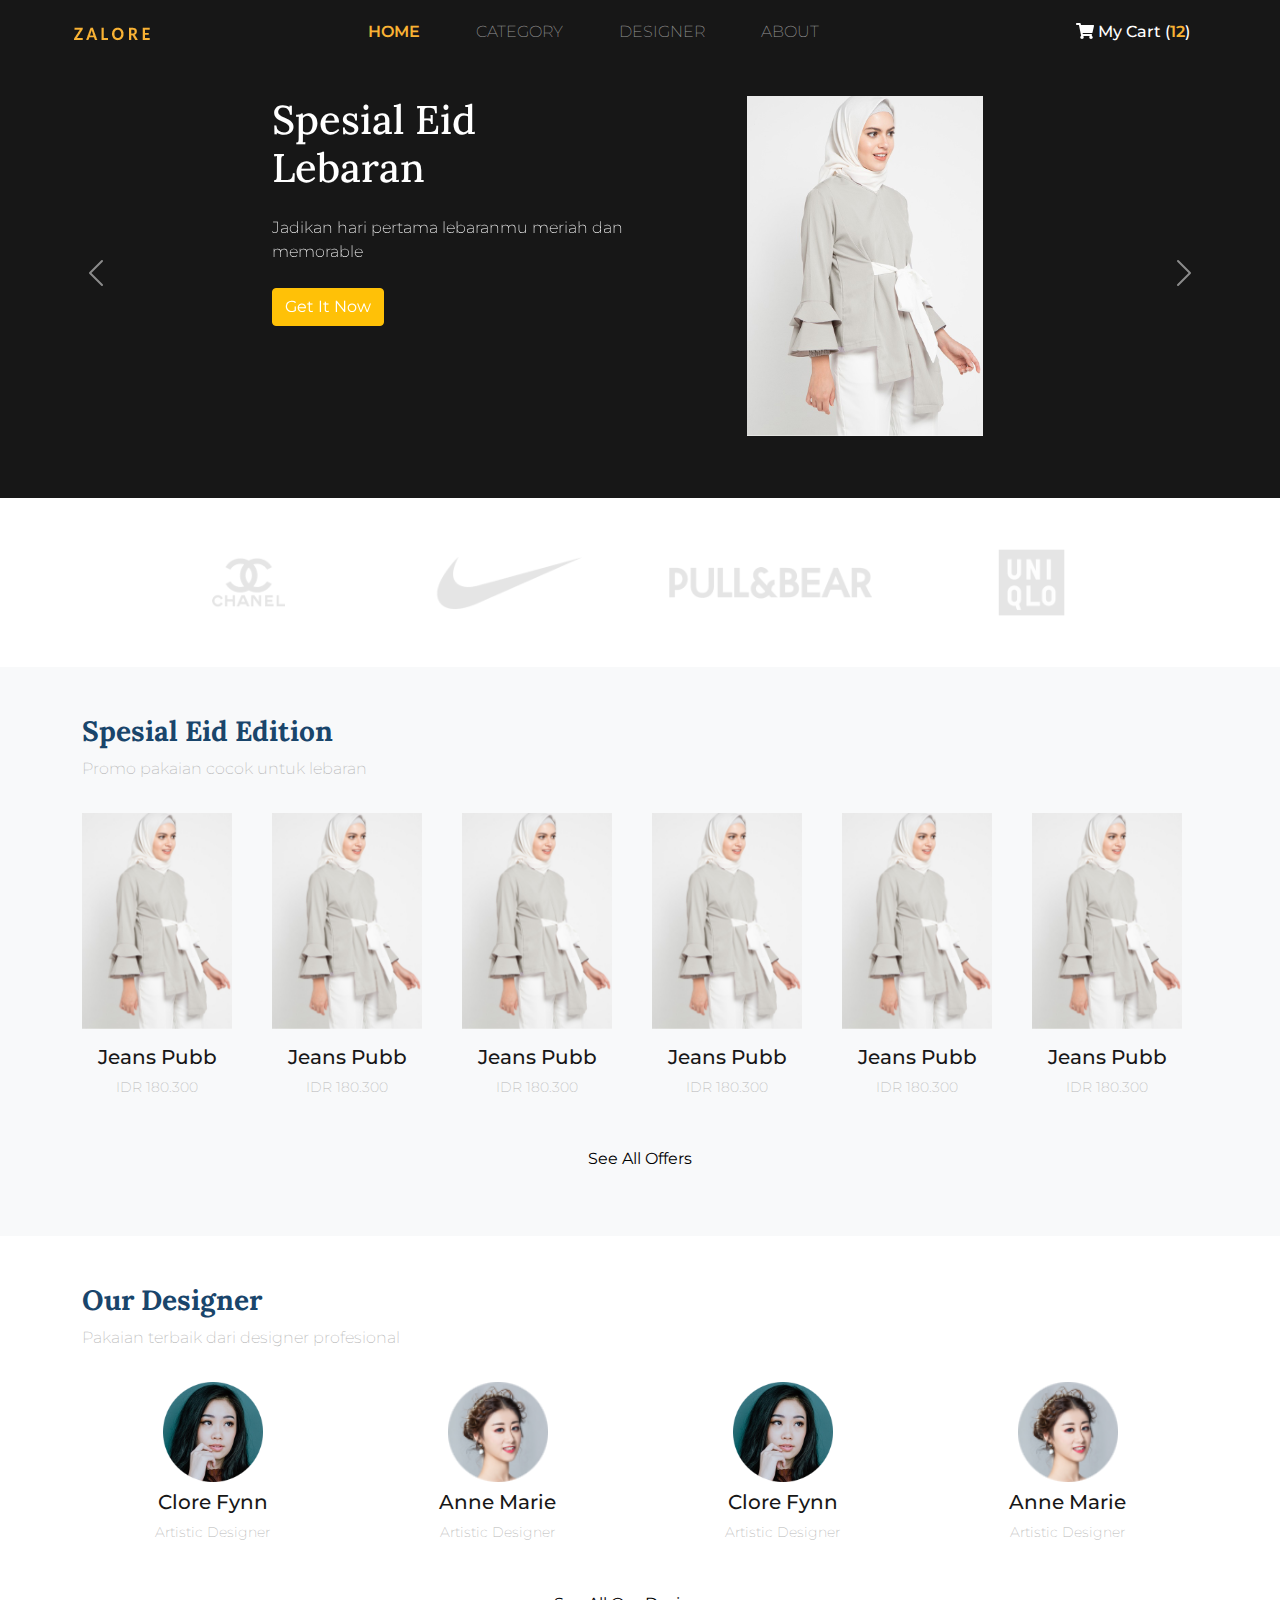
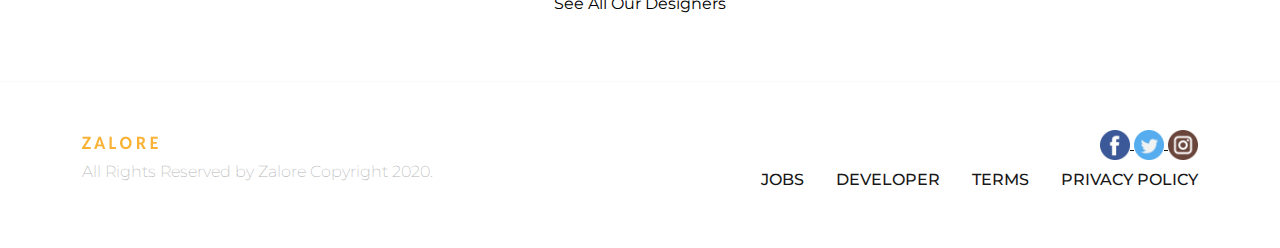
==== index.html @ c7da0aba "update img error" ====
<!doctype html>
<html lang="en">

<head>
  <!-- Required meta tags -->
  <meta charset="utf-8">
  <meta name="viewport" content="width=device-width, initial-scale=1, shrink-to-fit=no">

  <!-- Bootstrap CSS -->
  <link rel="stylesheet" href="css/bootstrap.css">

  <!-- Font Awesome -->
  <link rel="stylesheet" href="css/all.css">

  <!-- Google Fonts -->
  <link rel="preconnect" href="https://fonts.gstatic.com">
  <link
    href="https://fonts.googleapis.com/css2?family=Lora:wght@400;700&family=Montserrat:wght@200;400;500;600&display=swap"
    rel="stylesheet">

  <!-- My CSS -->
  <link rel="stylesheet" href="css/style.css">

  <title>Zalore • #MulaiAjaDulu</title>
  <link rel="icon" href="img/z_logo.png">
</head>

<body>

  <!-- Navbar -->
  <nav class="navbar navbar-expand-lg navbar-dark fixed-top p-2">
    <div class="container p-1">
      <a class="navbar-brand" href="#">
        <img src="img/zalore.png" alt="Hefa Store">
      </a>
      <button class="navbar-toggler" type="button" data-bs-toggle="collapse" data-bs-target="#navbarNav"
        aria-controls="navbarNav" aria-expanded="false" aria-label="Toggle navigation">
        <span class="navbar-toggler-icon"></span>
      </button>
      <div class="collapse navbar-collapse" id="navbarNav">
        <ul class="navbar-nav text-uppercase mx-auto">
          <li class="nav-item active">
            <a class="nav-link" href="#">Home</a>
          </li>
          <li class="nav-item">
            <a class="nav-link" href="#">Category</a>
          </li>
          <li class="nav-item">
            <a class="nav-link" href="#">Designer</a>
          </li>
          <li class="nav-item">
            <a class="nav-link" href="#">About</a>
          </li>
        </ul>
        <a href="" class="nav-link text-white"><i class="fas fa-shopping-cart"></i> My Cart (<span>12</span>)</a>
      </div>
    </div>
  </nav>
  <!-- Akhir Navbar -->

  <!-- Carousel -->
  <div id="carouselExampleControls" class="carousel slide mt-5" data-ride="carousel">
    <div class="container">
      <div class="carousel-inner">
        <div class="carousel-item active">

          <div class="row pt-5 justify-content-center">
            <div class="col-9 col-sm-5 col-md-6 col-lg-4">
              <h1 class="mb-4">Spesial Eid Lebaran</h1>
              <p class="mb-4">Jadikan hari pertama lebaranmu meriah dan memorable</p>
              <a href="" class="btn btn-warning text-white">Get It Now</a>
            </div>
            <div class="col-3 col-sm-5 col-md-4 col-lg-3 d-none d-sm-block offset-1">
              <img src="/img/slideshow/1.png" class="img-fluid">
            </div>
          </div>

        </div>
        <div class="carousel-item">

          <div class="row pt-5 justify-content-center">
            <div class="col-9 col-sm-5 col-md-6 col-lg-4">
              <h1 class="mb-4">Spesial Eid Lebaran</h1>
              <p class="mb-4">Jadikan hari pertama lebaranmu meriah dan memorable2</p>
              <a href="" class="btn btn-warning text-white">Get It Now</a>
            </div>
            <div class="col-3 col-sm-5 col-md-4 col-lg-3 d-none d-sm-block offset-1">
              <img src="/img/slideshow/1.png" class="img-fluid">
            </div>
          </div>

        </div>
        <div class="carousel-item">

          <div class="row pt-5 justify-content-center">
            <div class="col-9 col-sm-5 col-md-6 col-lg-4">
              <h1 class="mb-4">Spesial Eid Lebaran</h1>
              <p class="mb-4">Jadikan hari pertama lebaranmu meriah dan memorable3</p>
              <a href="" class="btn btn-warning text-white">Get It Now</a>
            </div>
            <div class="col-3 col-sm-5 col-md-4 col-lg-3 d-none d-sm-block offset-1">
              <img src="/img/slideshow/1.png" class="img-fluid">
            </div>
          </div>

        </div>
      </div>
    </div>
    <a class="carousel-control-prev" href="#carouselExampleControls" role="button" data-bs-slide="prev">
      <span class="carousel-control-prev-icon" aria-hidden="true"></span>
      <span class="visually-hidden">Previous</span>
    </a>
    <a class="carousel-control-next" href="#carouselExampleControls" role="button" data-bs-slide="next">
      <span class="carousel-control-next-icon" aria-hidden="true"></span>
      <span class="visually-hidden">Next</span>
    </a>
  </div>
  <!-- Akhir Carousel -->

  <!-- Brands -->
  <section class="brands">
    <div class="container">
      <div class="row p-5 text-center">
        <div class="col-md">
          <img src="img/brands/cc.png" class="img-fluid">
        </div>
        <div class="col-md">
          <img src="img/brands/nike.png" class="img-fluid">
        </div>
        <div class="col-md">
          <img src="img/brands/pnb.png" class="img-fluid">
        </div>
        <div class="col-md">
          <img src="img/brands/uniqlo.png" class="img-fluid">
        </div>
      </div>
    </div>
  </section>
  <!-- Akhir Brands -->

  <!-- Features -->
  <section class="features bg-light p-5">
    <div class="container">
      <div class="row mb-3">
        <div class="col">
          <h3>Spesial Eid Edition</h3>
          <p>Promo pakaian cocok untuk lebaran</p>
        </div>
      </div>
      <div class="row">
        <div class="col-6 col-sm-4 col-md-3 col-lg-2">
          <figure class="figure">
            <div class="figure-img">
              <img src="img/features/p-1.png" class="figure-img img-fluid" width="150">
              <a href="" class="d-flex justify-content-center">
                <img src="img/add_48.png" class="align-self-center">
              </a>
            </div>
            <figcaption class="figure-caption text-center">
              <h5>Jeans Pubb</h5>
              <p>IDR 180.300</p>
            </figcaption>
          </figure>
        </div>
        <div class="col-6 col-sm-4 col-md-3 col-lg-2">
          <figure class="figure">
            <div class="figure-img">
              <img src="img/features/p-1.png" class="figure-img img-fluid" width="150">
              <a href="" class="d-flex justify-content-center">
                <img src="img/add_48.png" class="align-self-center">
              </a>
            </div>
            <figcaption class="figure-caption text-center">
              <h5>Jeans Pubb</h5>
              <p>IDR 180.300</p>
            </figcaption>
          </figure>
        </div>
        <div class="col-6 col-sm-4 col-md-3 col-lg-2">
          <figure class="figure">
            <div class="figure-img">
              <img src="img/features/p-1.png" class="figure-img img-fluid" width="150">
              <a href="" class="d-flex justify-content-center">
                <img src="img/add_48.png" class="align-self-center">
              </a>
            </div>
            <figcaption class="figure-caption text-center">
              <h5>Jeans Pubb</h5>
              <p>IDR 180.300</p>
            </figcaption>
          </figure>
        </div>
        <div class="col-6 col-sm-4 col-md-3 col-lg-2">
          <figure class="figure">
            <div class="figure-img">
              <img src="img/features/p-1.png" class="figure-img img-fluid" width="150">
              <a href="" class="d-flex justify-content-center">
                <img src="img/add_48.png" class="align-self-center">
              </a>
            </div>
            <figcaption class="figure-caption text-center">
              <h5>Jeans Pubb</h5>
              <p>IDR 180.300</p>
            </figcaption>
          </figure>
        </div>
        <div class="col-6 col-sm-4 col-md-3 col-lg-2">
          <figure class="figure">
            <div class="figure-img">
              <img src="img/features/p-1.png" class="figure-img img-fluid" width="150">
              <a href="" class="d-flex justify-content-center">
                <img src="img/add_48.png" class="align-self-center">
              </a>
            </div>
            <figcaption class="figure-caption text-center">
              <h5>Jeans Pubb</h5>
              <p>IDR 180.300</p>
            </figcaption>
          </figure>
        </div>
        <div class="col-6 col-sm-4 col-md-3 col-lg-2">
          <figure class="figure">
            <div class="figure-img">
              <img src="img/features/p-1.png" class="figure-img img-fluid" width="150">
              <a href="" class="d-flex justify-content-center">
                <img src="img/add_48.png" class="align-self-center">
              </a>
            </div>
            <figcaption class="figure-caption text-center">
              <h5>Jeans Pubb</h5>
              <p>IDR 180.300</p>
            </figcaption>
          </figure>
        </div>
      </div>
      <div class="row">
        <div class="col text-center m-3">
          <button class="link">See All Offers</button>
        </div>
      </div>
    </div>
  </section>
  <!-- Akhir features -->

  <!-- Designer -->
  <section class="designer p-5">
    <div class="container">
      <div class="row mb-3">
        <div class="col">
          <h3>Our Designer</h3>
          <p>Pakaian terbaik dari designer profesional</p>
        </div>
      </div>

      <div class="row">
        <div class="col-6 col-sm-3 text-center">
          <figure class="figure">
            <img src="img/designer/d1.png" class="figure-img img-fluid" width="100">
            <figcaption class="figure-caption text-center">
              <h5>Clore Fynn</h5>
              <p>Artistic Designer</p>
            </figcaption>
          </figure>
        </div>
        <div class="col-6 col-sm-3 text-center">
          <figure class="figure">
            <img src="img/designer/d2.png" class="figure-img img-fluid" width="100">
            <figcaption class="figure-caption text-center">
              <h5>Anne Marie</h5>
              <p>Artistic Designer</p>
            </figcaption>
          </figure>
        </div>
        <div class="col-6 col-sm-3 text-center">
          <figure class="figure">
            <img src="img/designer/d1.png" class="figure-img img-fluid" width="100">
            <figcaption class="figure-caption text-center">
              <h5>Clore Fynn</h5>
              <p>Artistic Designer</p>
            </figcaption>
          </figure>
        </div>
        <div class="col-6 col-sm-3 text-center">
          <figure class="figure">
            <img src="img/designer/d2.png" class="figure-img img-fluid" width="100">
            <figcaption class="figure-caption text-center">
              <h5>Anne Marie</h5>
              <p>Artistic Designer</p>
            </figcaption>
          </figure>
        </div>
      </div>

      <div class="row">
        <div class="col text-center m-3">
          <button class="link">See All Our Designers</button>
        </div>
      </div>
    </div>
  </section>
  <!-- Akhir Designer -->

  <!-- Footer -->
  <footer class="border-top border-light p-5">
    <div class="container">
      <div class="row justify-content-between">
        <div class="col-1">
          <a href="">
            <img src="img/zalore.png">
          </a>
        </div>
        <div id="social" class="col-4">
          <a href="">
            <img src="img/social/fb.png">
          </a>
          <a href="">
            <img src="img/social/twitter.png">
          </a>
          <a href="">
            <img src="img/social/ig.png">
          </a>
        </div>
      </div>

      <div class="row justify-content-between">
        <div class="col-6">
          <p>All Rights Reserved by Zalore Copyright 2020.</p>
        </div>
        <div class="col-6">
          <nav class="nav justify-content-end text-uppercase">
            <a class="nav-link active" href="#">Jobs</a>
            <a class="nav-link" href="#">Developer</a>
            <a class="nav-link" href="#">Terms</a>
            <a class="nav-link pe-0" href="#">Privacy Policy</a>
          </nav>
        </div>
      </div>
    </div>
  </footer>
  <!-- Akhir Footer -->

  <!-- Optional JavaScript -->


  <!-- jQuery first, then Popper.js, then Bootstrap JS -->
  <script src="./js/jquery-3.5.1.min.js"></script>
  <script src="./js/popper.min.js"></script>
  <script src="./js/bootstrap.js"></script>
  <script src="./js/all.js"></script>
</body>

</html>
---- css/style.css ----
body {
    font-family: 'Montserrat', sans-serif;
    font-weight: 500;
}

.navbar {
    background-color: #171717;
}

.nav-item {
    margin-right: 40px;
    font-weight: 200;
}

.nav-item.active a {
    color: #F9B234 !important;
    font-weight: 600;
}

.nav-link span {
    color: #F9B234;
    font-weight: 600;
}

/* Carousel */
.carousel {
    height: 450px;
    background-color: #171717;
    color: white;
}

.carousel h1 {
    font-family: 'Lora';
}

.carousel p {
    font-weight: 200;
}

.features h3,
.designer h3, .similar-product h3, .cart-header h3, .checkout-modal-success h3, .category h3 {
    font-family: 'Lora';
    color: #19456b;
    font-weight: bold;
}

.features p,
.designer p,.similar-product p, .cart-header p, .checkout-modal-success p, .category p,
footer p {
    font-weight: 200;
    color: #B7B7B7;
}

.figure h5 {
    color: #171717;
}

.figure-img {
    position: relative;
}

.figure-img a {
    position: absolute;
    top: 0;
    left: 0;
    right: 0;
    bottom: 8px;
    background-color: rgba(0, 0, 0, 0.4);
    opacity: 0;
    transition: opacity 0.3s;
}

.figure-img:hover a {
    opacity: 1;
}

button.link {
    background: none;
    border: none;
}

button.link:hover {
    color: #f9b234;
}

#social {
    text-align: right;
}

footer a {
    color: #171717;
}

/* Breadcrumb */

.breadcrumb {
    margin-top: 100px;
}

.cart-breadcrumb {
    margin-top: 50px;
}

.product-thumbnail-container {
    background-color: white;
    box-shadow: 0 4px 15px rgba(0, 0, 0, 0.1);
    width: 380px;
    padding: 8px;
    margin: auto;
    transform: translateY(-50px);
}

.product-thumbnail-container a {
    text-decoration: none;
    border: 1px solid #ffffff;
}

.product-thumbnail-container:hover a {
    text-decoration: none;
    border: 1px solid #09b9b3;
}

.btn-product {
    margin: 50px 0;
    padding-bottom: 20px;
    border-bottom: 1px solid #EAEAEF;
}

.btn-product .btn {
    display: block;
    margin: 10px 0;
}

.designed-by h5 {
    font-size: 14px;
    font-weight: 200;
    color: #B7B7B7;
    margin-bottom: 20px;
}

.designed-by h4 {
    font-size: 18px;
    color: #171717;
}

.designed-by p {
    font-size: 14px;
    font-weight: 200;
    color: #171717;
}

.designed-by p span {
    color: #b7b7b7;
}

.designed-by .artist h4 {
    margin-bottom: 0;
    margin-top: 5px;
}

/* Product Desc & Reviews */
.product-desc {
    background-color: #F6F7FB;
    height: 350px;
}

.product-desc .tab-content {
    background-color: white;
    border: 1px solid #dee2e6;
    border-top: 0;
    box-shadow: 0 4px 15px rgba(0, 0, 0, 0.06);
}

.product-desc .tab-content p {
    font-size: 16px;
    font-weight: 200;
    color: #868686;
    line-height: 28px;
}
.product-desc .tab-content img {
    width: 50px;
    height: 50px;
}

.product-review {
    height: 300px;
    overflow-x: hidden;
    overflow-y: scroll;
}

.product-review h5 {
font-size: 18px;
margin-bottom: 0;
margin-top: 5px;
}

.product-review p {
    font-size: 14px !important;
    }

.similar-product {
    margin-top: 180px;
    margin-bottom: 100px;
}

.checkout-detail {
    background-color: #F6F7FB;
    border: 1px solid #EAEAEA;
    color: #171717;
}
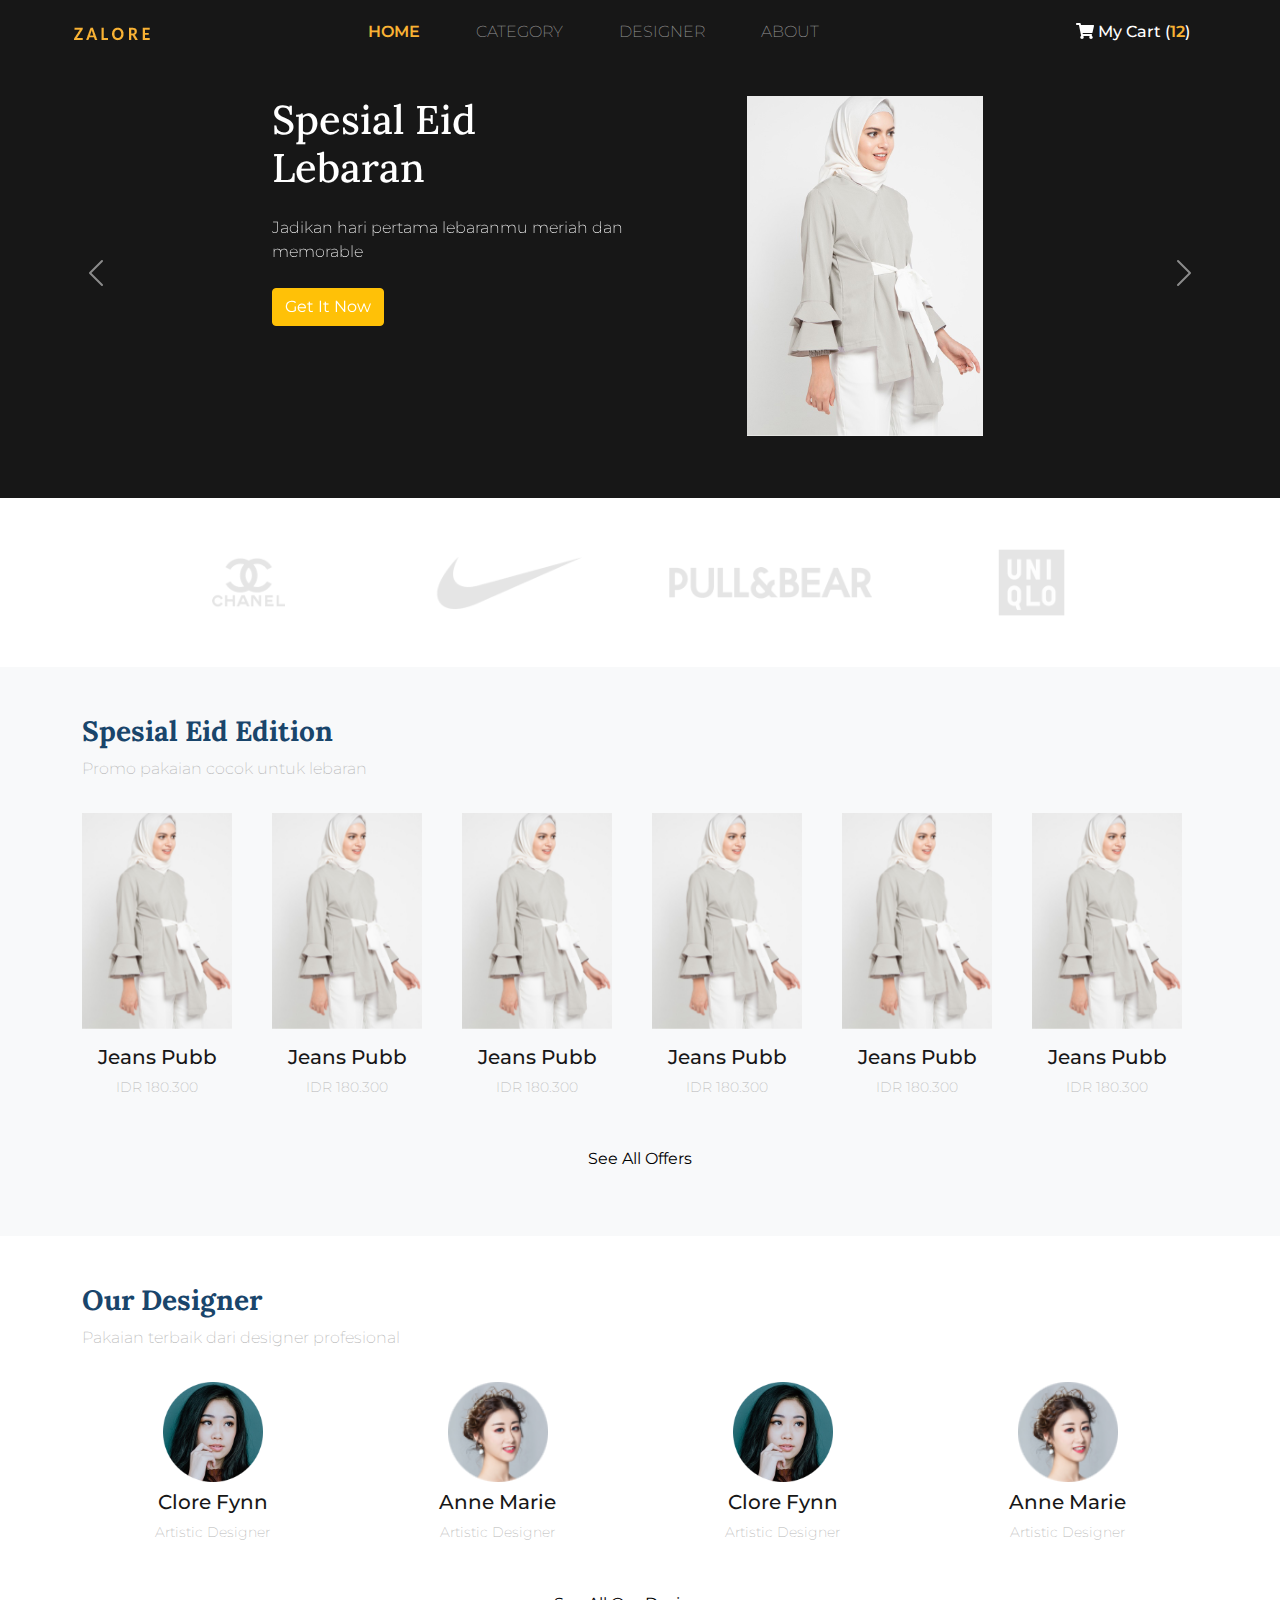
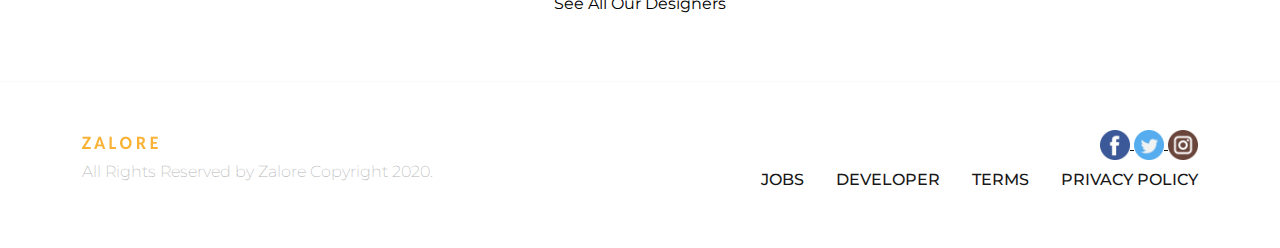
==== commit d9cecd93: "Update index.html" ====
--- a/index.html
+++ b/index.html
@@ -43,7 +43,7 @@
             <a class="nav-link" href="#">Home</a>
           </li>
           <li class="nav-item">
-            <a class="nav-link" href="#">Category</a>
+            <a class="nav-link" href="category.html">Category</a>
           </li>
           <li class="nav-item">
             <a class="nav-link" href="#">Designer</a>
@@ -52,7 +52,7 @@
             <a class="nav-link" href="#">About</a>
           </li>
         </ul>
-        <a href="" class="nav-link text-white"><i class="fas fa-shopping-cart"></i> My Cart (<span>12</span>)</a>
+        <a href="cart.html" class="nav-link text-white"><i class="fas fa-shopping-cart"></i> My Cart (<span>12</span>)</a>
       </div>
     </div>
   </nav>
@@ -71,7 +71,7 @@
               <a href="" class="btn btn-warning text-white">Get It Now</a>
             </div>
             <div class="col-3 col-sm-5 col-md-4 col-lg-3 d-none d-sm-block offset-1">
-              <img src="/img/slideshow/1.png" class="img-fluid">
+              <img src="./img/slideshow/1.png" class="img-fluid">
             </div>
           </div>
 
@@ -85,7 +85,7 @@
               <a href="" class="btn btn-warning text-white">Get It Now</a>
             </div>
             <div class="col-3 col-sm-5 col-md-4 col-lg-3 d-none d-sm-block offset-1">
-              <img src="/img/slideshow/1.png" class="img-fluid">
+              <img src="./img/slideshow/1.png" class="img-fluid">
             </div>
           </div>
 
@@ -99,7 +99,7 @@
               <a href="" class="btn btn-warning text-white">Get It Now</a>
             </div>
             <div class="col-3 col-sm-5 col-md-4 col-lg-3 d-none d-sm-block offset-1">
-              <img src="/img/slideshow/1.png" class="img-fluid">
+              <img src="./img/slideshow/1.png" class="img-fluid">
             </div>
           </div>
 
@@ -152,7 +152,7 @@
           <figure class="figure">
             <div class="figure-img">
               <img src="img/features/p-1.png" class="figure-img img-fluid" width="150">
-              <a href="" class="d-flex justify-content-center">
+              <a href="single.html" class="d-flex justify-content-center">
                 <img src="img/add_48.png" class="align-self-center">
               </a>
             </div>
@@ -349,4 +349,4 @@
   <script src="./js/all.js"></script>
 </body>
 
-</html>+</html>
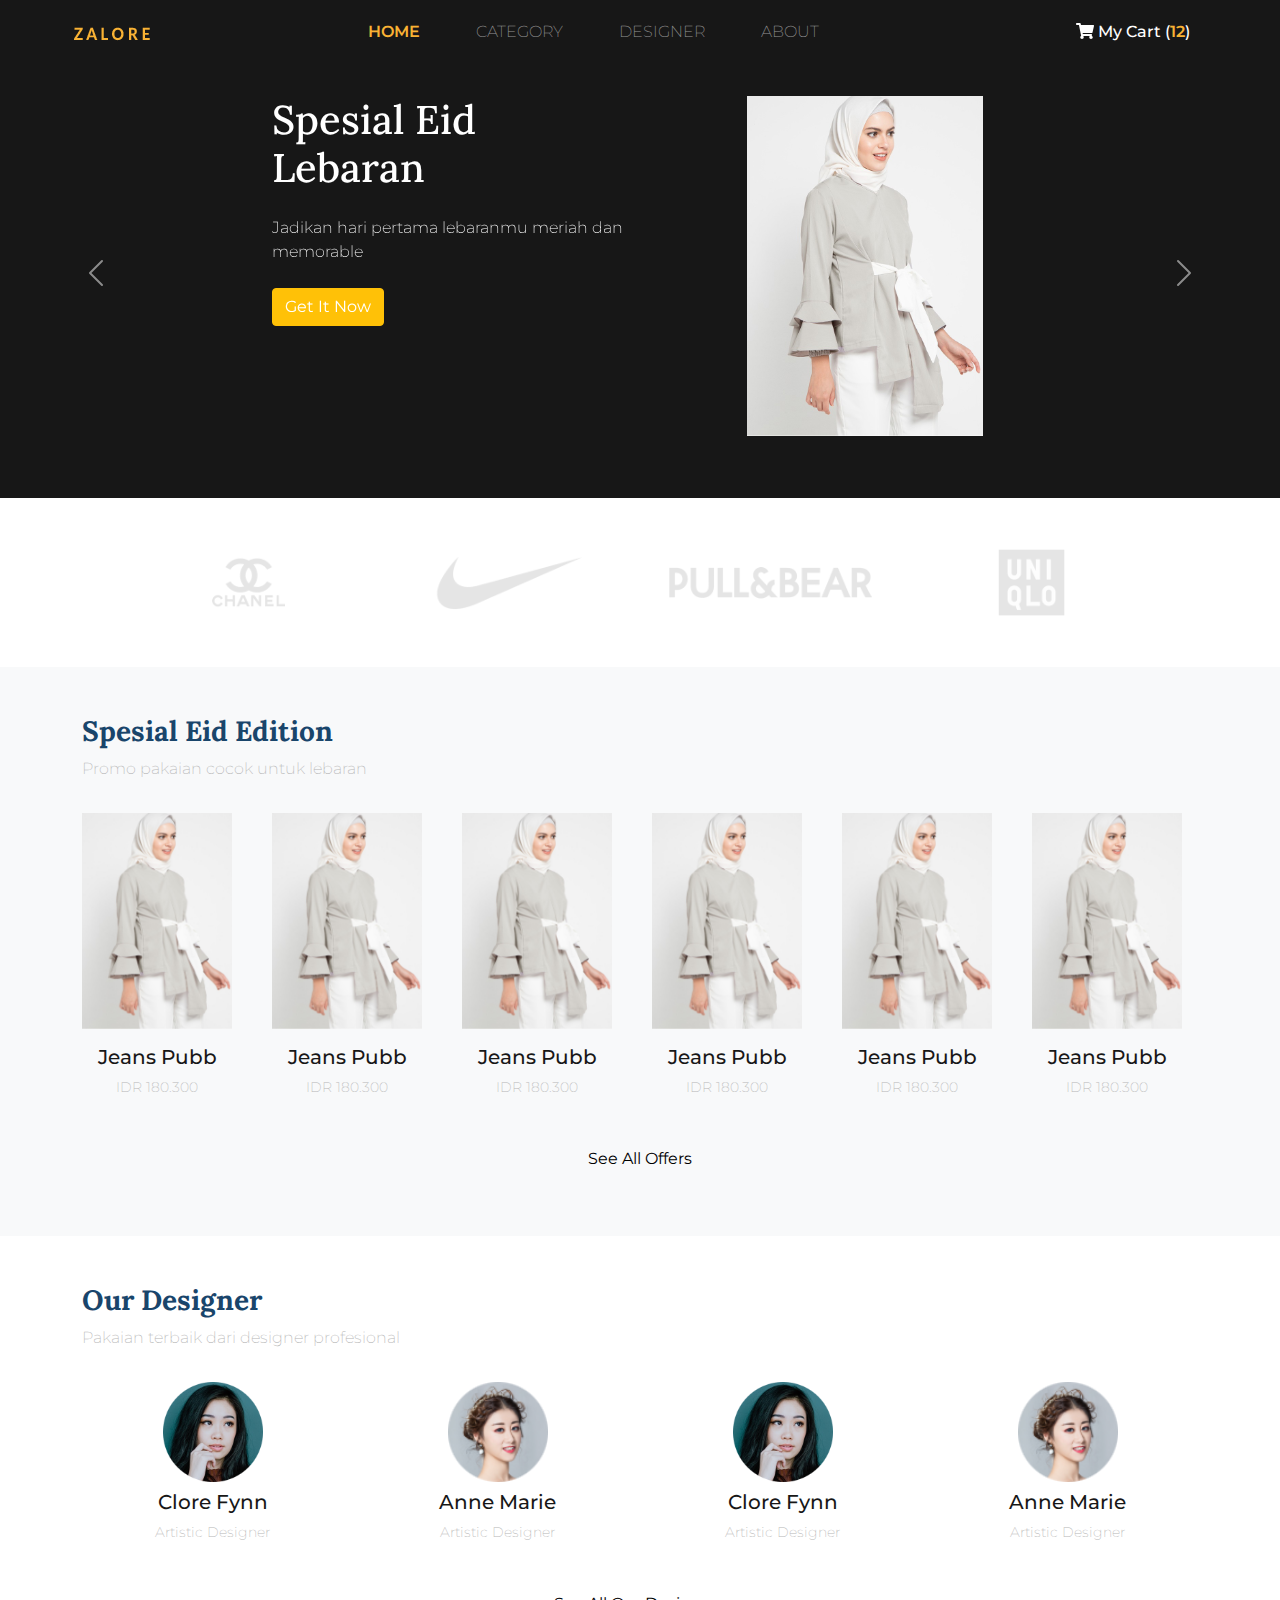
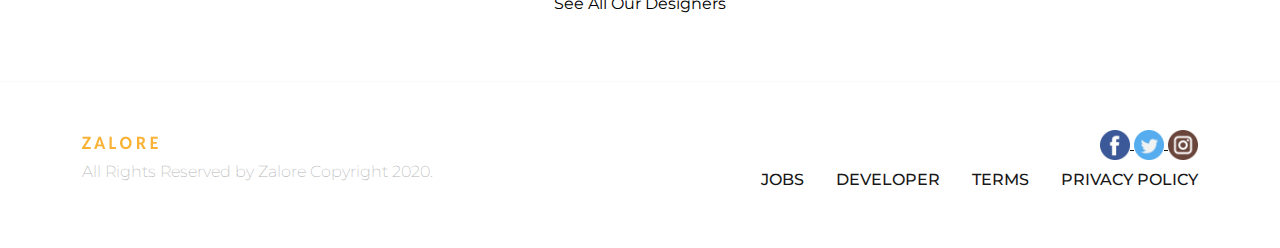
==== commit 0868eed7: "Merge branch 'main' of https://github.com/johanhar88/BWA_ClothingStore into main" ====
(no text change in the page or its own stylesheets)
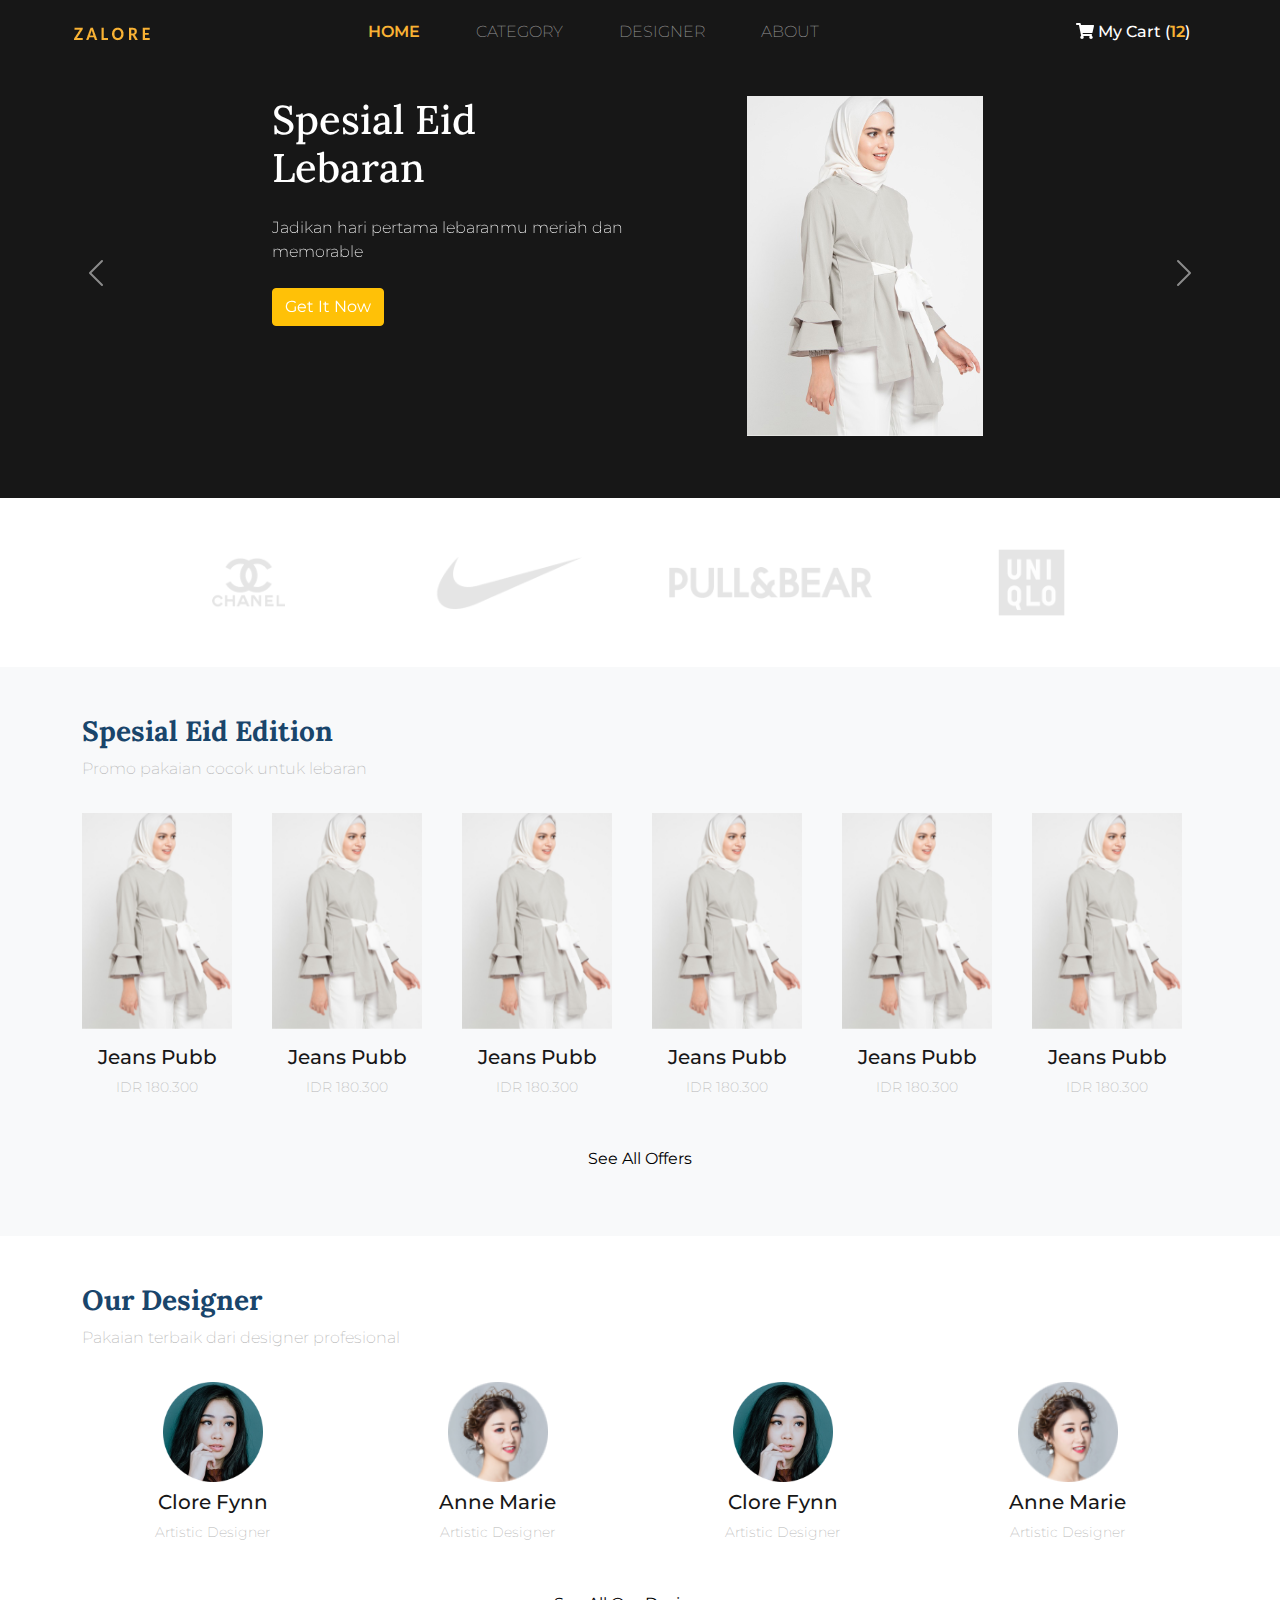
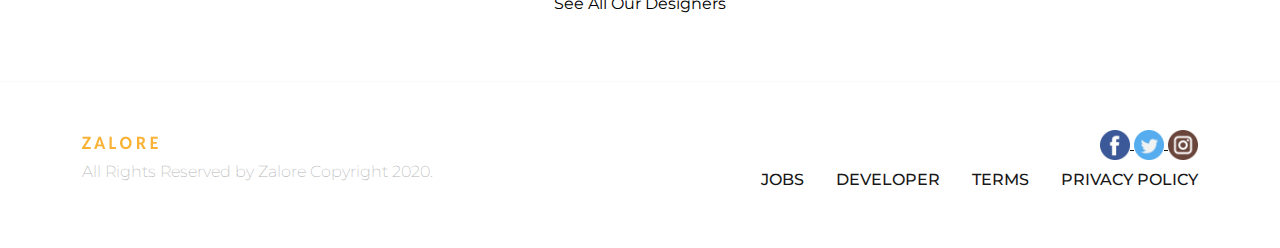
==== commit 1bcc6a46: "Update index.html" ====
--- a/index.html
+++ b/index.html
@@ -43,7 +43,7 @@
             <a class="nav-link" href="#">Home</a>
           </li>
           <li class="nav-item">
-            <a class="nav-link" href="category.html">Category</a>
+            <a class="nav-link" href="/category.html">Category</a>
           </li>
           <li class="nav-item">
             <a class="nav-link" href="#">Designer</a>
